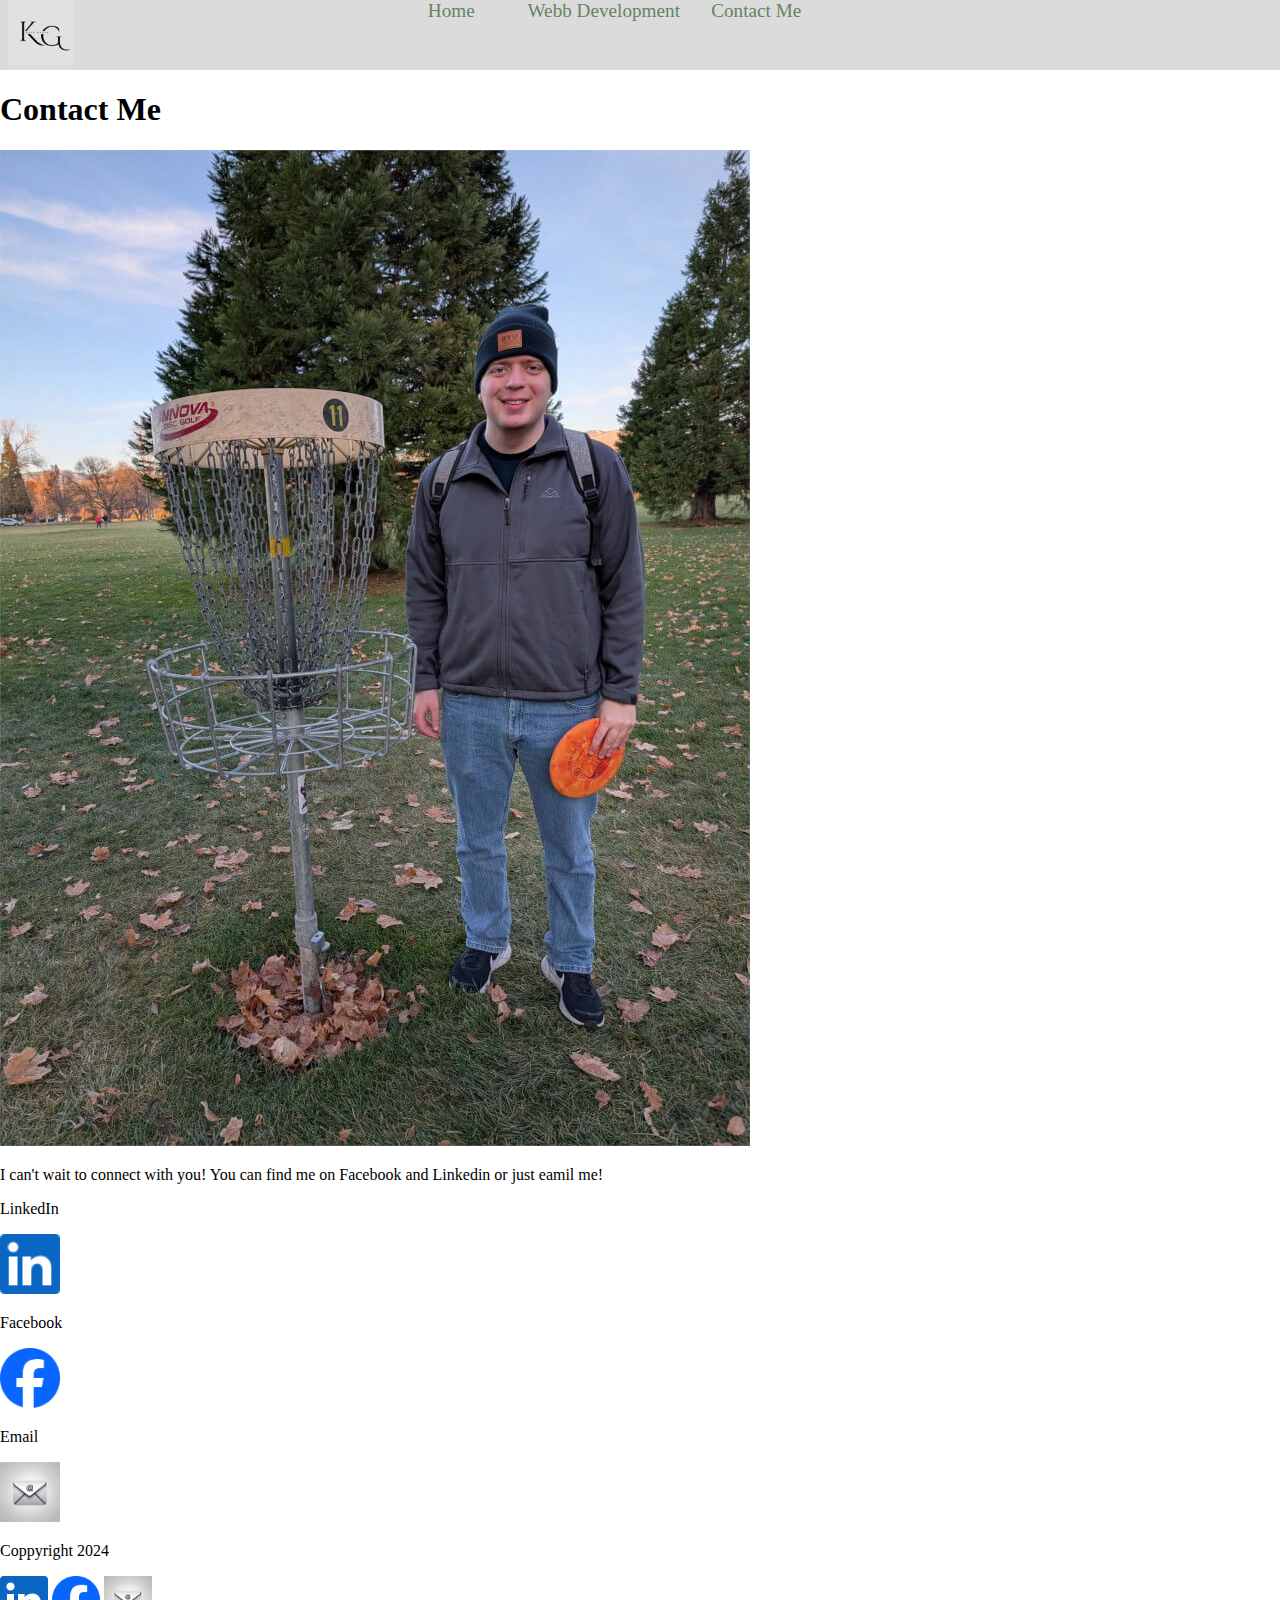
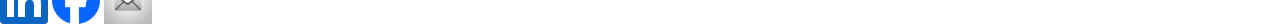
==== contact-me.html @ 1395120e "added htnl to all sites" ====
<!DOCTYPE html>
<html lang="en">
<head>
    <meta charset="UTF-8">
    <meta name="viewport" content="width=device-width, initial-scale=1.0">
    <link rel="stylesheet" href="styles/styles.css">
    <title>Document</title>
</head>
<body>
    <header>
        <a href="index.html"><img class="logo" src="images/portfolio-logo.png" alt="KG logo"></a>
        <nav>
            <a href="index.html">Home</a>
            <a href="webb-development.html">Webb Development</a>
            <a href="contact-me.html">Contact Me</a>
        </nav>
    </header>
    <main>
        <h1>Contact Me</h1>
        <div>
            <img src="images/me-discgolf.jpg" alt="Kyle Green outside">
            <p>I can't wait to connect with you!
               You can find me on Facebook and Linkedin or just eamil me!</p>
            <content>
                <p>LinkedIn</p>
                <img src="images/linkedin-In/Digital/Blue/1x/In-Blue-48.png" alt="LinkedIn icon">
                <p>Facebook</p>
                <img src="images/Facebook-Primary-Logo/Facebook_Logo_Primary.png" alt="FaceBook icon">
                <p>Email</p>
                <img src="images/email-icon.jpg" alt="Email icon">
            </content>
        </div>
    </main>
    <footer>
        <p>Coppyright 2024</p>
        <img src="images/linkedin-In/Digital/Blue/1x/In-Blue-48.png" alt="LinkedIn icon">
        <img src="images/Facebook-Primary-Logo/Facebook_Logo_Primary.png" alt="FaceBook icon">
        <img src="images/email-icon.jpg" alt="Email icon">
    </footer>
</body>
</html>
---- styles/styles.css ----
body {
    margin: 0;
}

header {
    background-color: #DBDBDB;
    text-align: center;
    font-size: 1.2em;
    display: grid;
    grid-template-columns: 80px auto;
    text-align: center;
    margin: 0 auto;
}

header img {
    width: 65px;
}

nav {
    display: grid;
    grid-template-columns: 1fr 1fr 1fr 1fr;
    text-align: center;
    margin: 0 auto;
}

nav a {
    min-width: 120px;
    text-decoration: none;
}

nav a:link, nav a:visited {
    color: #63855F;
}

nav a:hover {
    color: white;
    background-color: #63855F;
}

content img {
    width: 60px;
}

footer img {
    width: 48px;
}
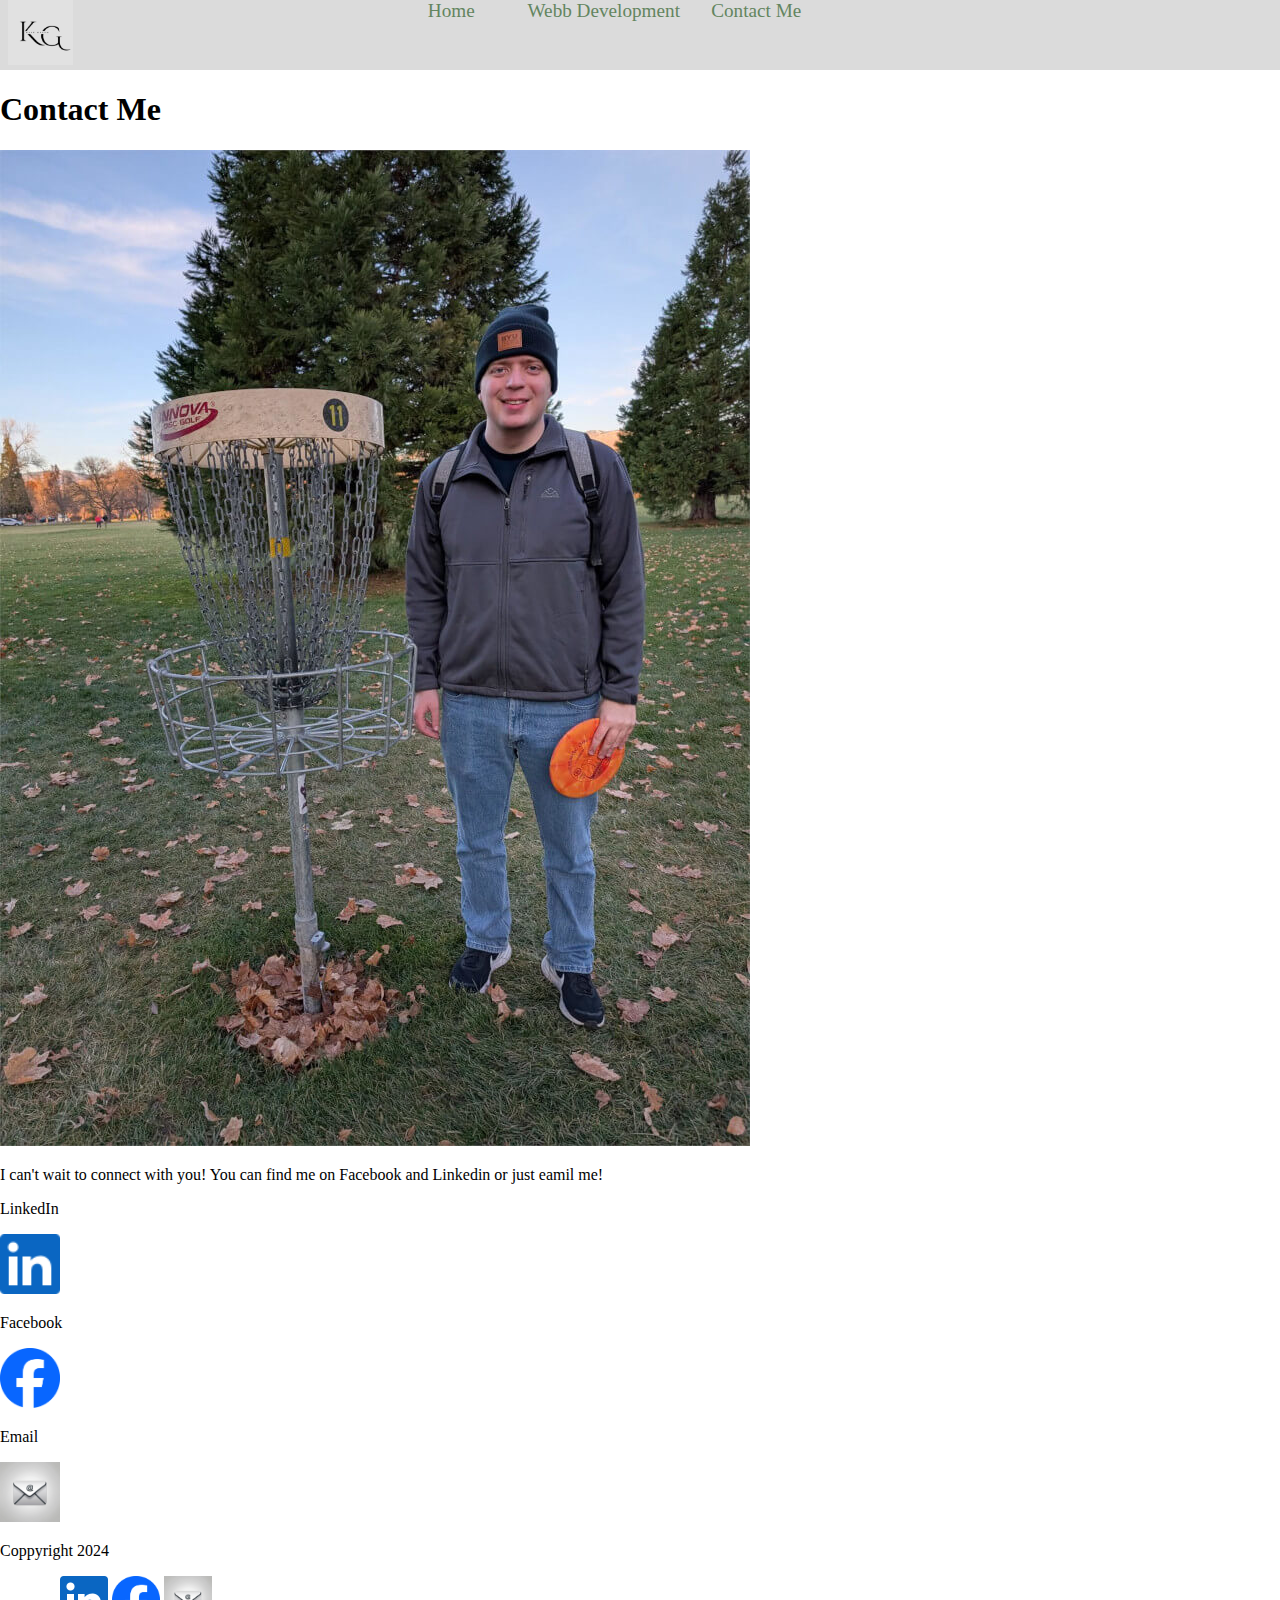
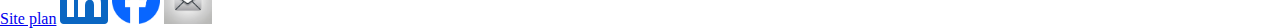
==== commit 09118a7f: "added site plan link to footer" ====
--- a/contact-me.html
+++ b/contact-me.html
@@ -33,6 +33,7 @@
     </main>
     <footer>
         <p>Coppyright 2024</p>
+        <a href="site-plan.html">Site plan</a>
         <img src="images/linkedin-In/Digital/Blue/1x/In-Blue-48.png" alt="LinkedIn icon">
         <img src="images/Facebook-Primary-Logo/Facebook_Logo_Primary.png" alt="FaceBook icon">
         <img src="images/email-icon.jpg" alt="Email icon">
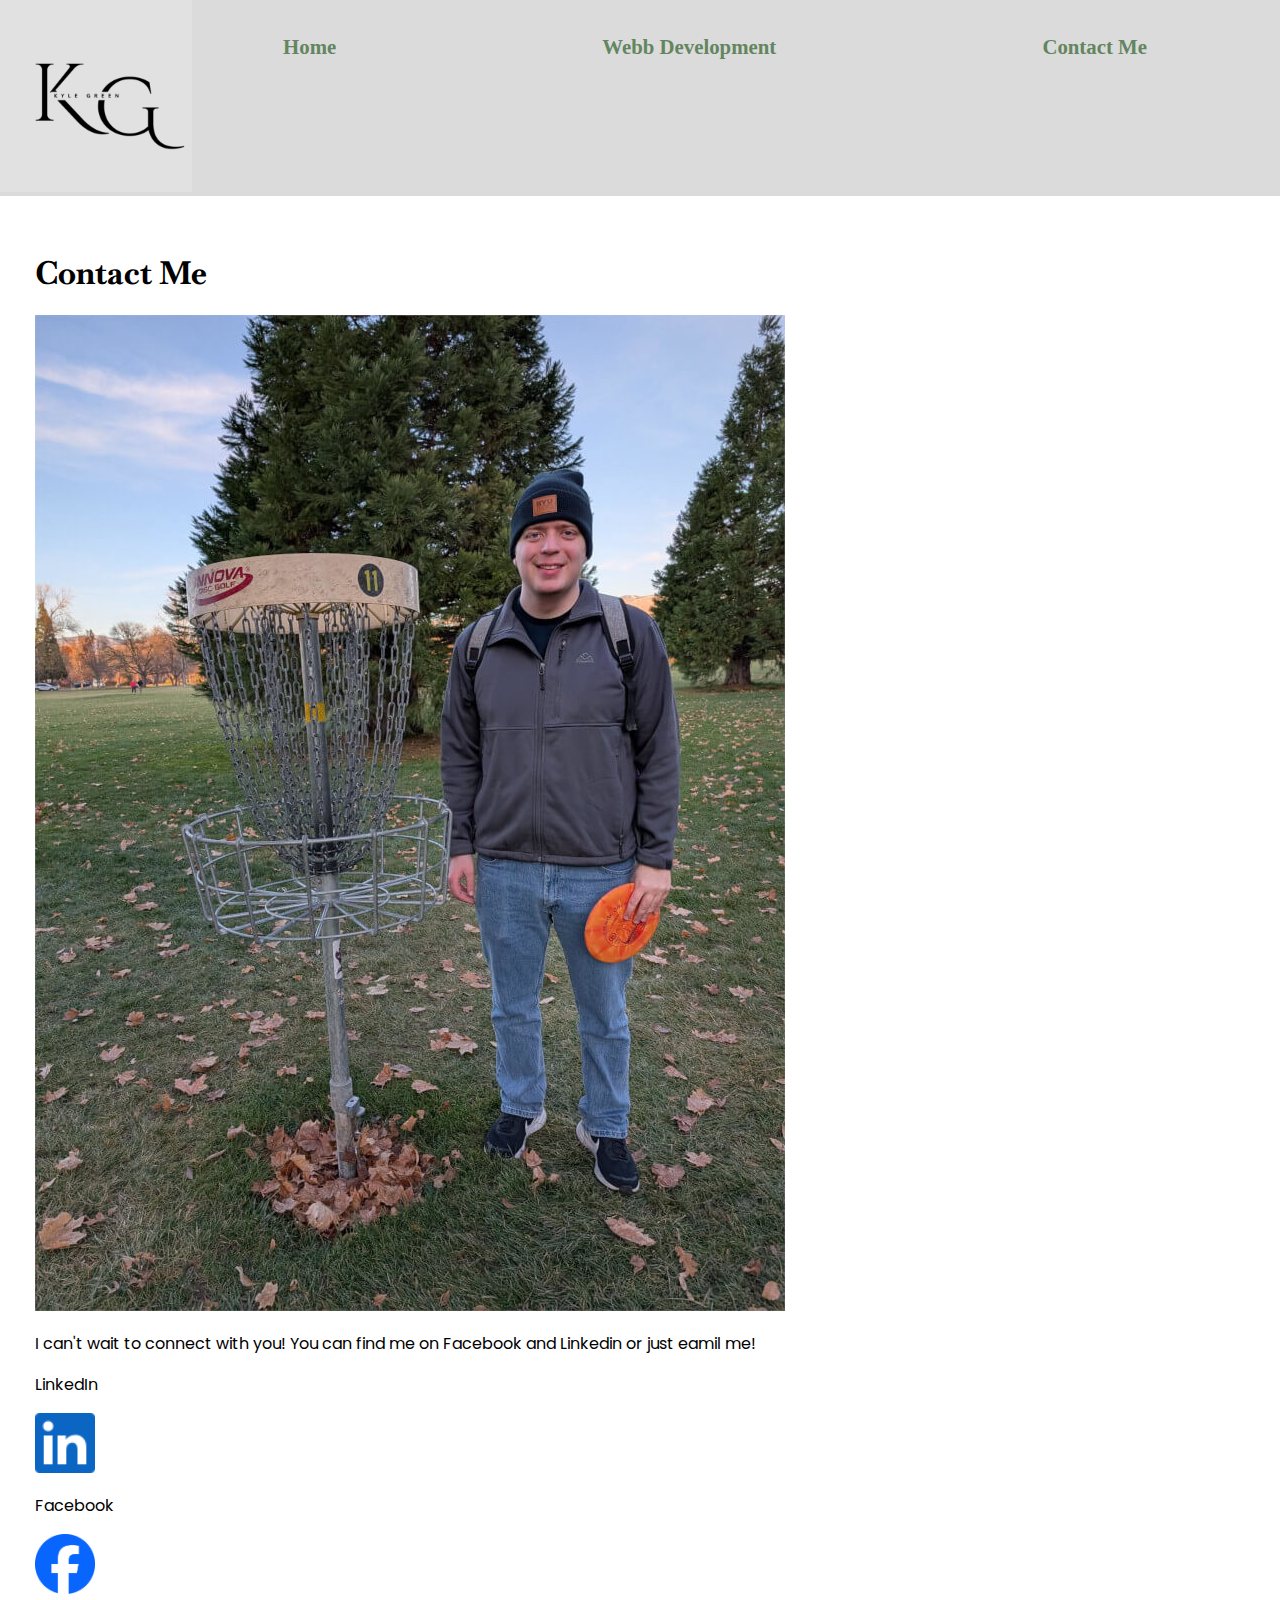
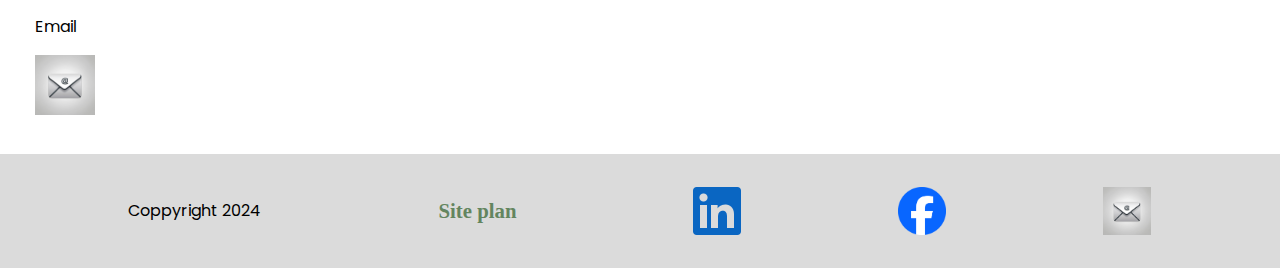
==== commit 4e8af96c: "added id to site plan link to other pages" ====
--- a/contact-me.html
+++ b/contact-me.html
@@ -33,7 +33,7 @@
     </main>
     <footer>
         <p>Coppyright 2024</p>
-        <a href="site-plan.html">Site plan</a>
+        <a id="footer-link" href="site-plan.html">Site plan</a>
         <img src="images/linkedin-In/Digital/Blue/1x/In-Blue-48.png" alt="LinkedIn icon">
         <img src="images/Facebook-Primary-Logo/Facebook_Logo_Primary.png" alt="FaceBook icon">
         <img src="images/email-icon.jpg" alt="Email icon">
--- a/styles/styles.css
+++ b/styles/styles.css
@@ -1,3 +1,4 @@
+@import url('https://fonts.googleapis.com/css2?family=Baskervville:ital@0;1&family=IM+Fell+Great+Primer+SC&family=Poppins:ital,wght@0,100;0,200;0,300;0,400;0,500;0,600;0,700;0,800;0,900;1,100;1,200;1,300;1,400;1,500;1,600;1,700;1,800;1,900&display=swap');
 
 
 body {
@@ -6,28 +7,33 @@
 
 header {
     background-color: #DBDBDB;
-    text-align: center;
-    font-size: 1.2em;
     display: grid;
-    grid-template-columns: 80px auto;
-    text-align: center;
-    margin: 0 auto;
+    grid-template-columns: 150px auto;
 }
 
-header img {
+#logo-link {
+    padding-top: 5px;
+    justify-self: center;
+    align-self: center;
     width: 65px;
 }
 
+#logo-link img{
+    width: 65px;
+}
+
+
 nav {
-    display: grid;
-    grid-template-columns: 1fr 1fr 1fr 1fr;
-    text-align: center;
-    margin: 0 auto;
+    display: flex;
+    justify-content: space-around;
 }
 
 nav a {
-    min-width: 120px;
     text-decoration: none;
+    text-align: center;
+    padding: 35px;
+    font-weight: bold;
+    font-size: 1.3em;
 }
 
 nav a:link, nav a:visited {
@@ -39,10 +45,61 @@
     background-color: #63855F;
 }
 
+main {
+    padding: 35px;
+}
+
+#home-page-top {
+    text-align: center;
+}
+
+h1 {
+    font-family: "Baskervville", serif;;
+}
+
+p {
+    font-family: "Poppins", Helvetica, sans-serif;;
+}
+
+#home-page-content {
+    display: grid;
+    grid-template-columns: 1fr 1fr;
+    padding-top: 60px;
+}
+
+#home-page-content img {
+    width: 85%;
+    margin: auto;
+    padding-left: 25px;
+    padding-bottom: 30px;
+}
+
 content img {
     width: 60px;
 }
 
+footer {
+    background-color: #DBDBDB;
+    padding: 25px 50px;
+    display: flex;
+    justify-content: space-around;
+    align-items: center;
+}
+
 footer img {
     width: 48px;
-}+}
+
+#footer-link:hover {
+    color: white;
+    background-color: #63855F;
+}
+
+footer a {
+    background-color: #DBDBDB;
+    color: #63855F;
+    text-decoration: none;
+    padding: 20px;
+    font-size: 1.3em;
+    font-weight: bold;
+}
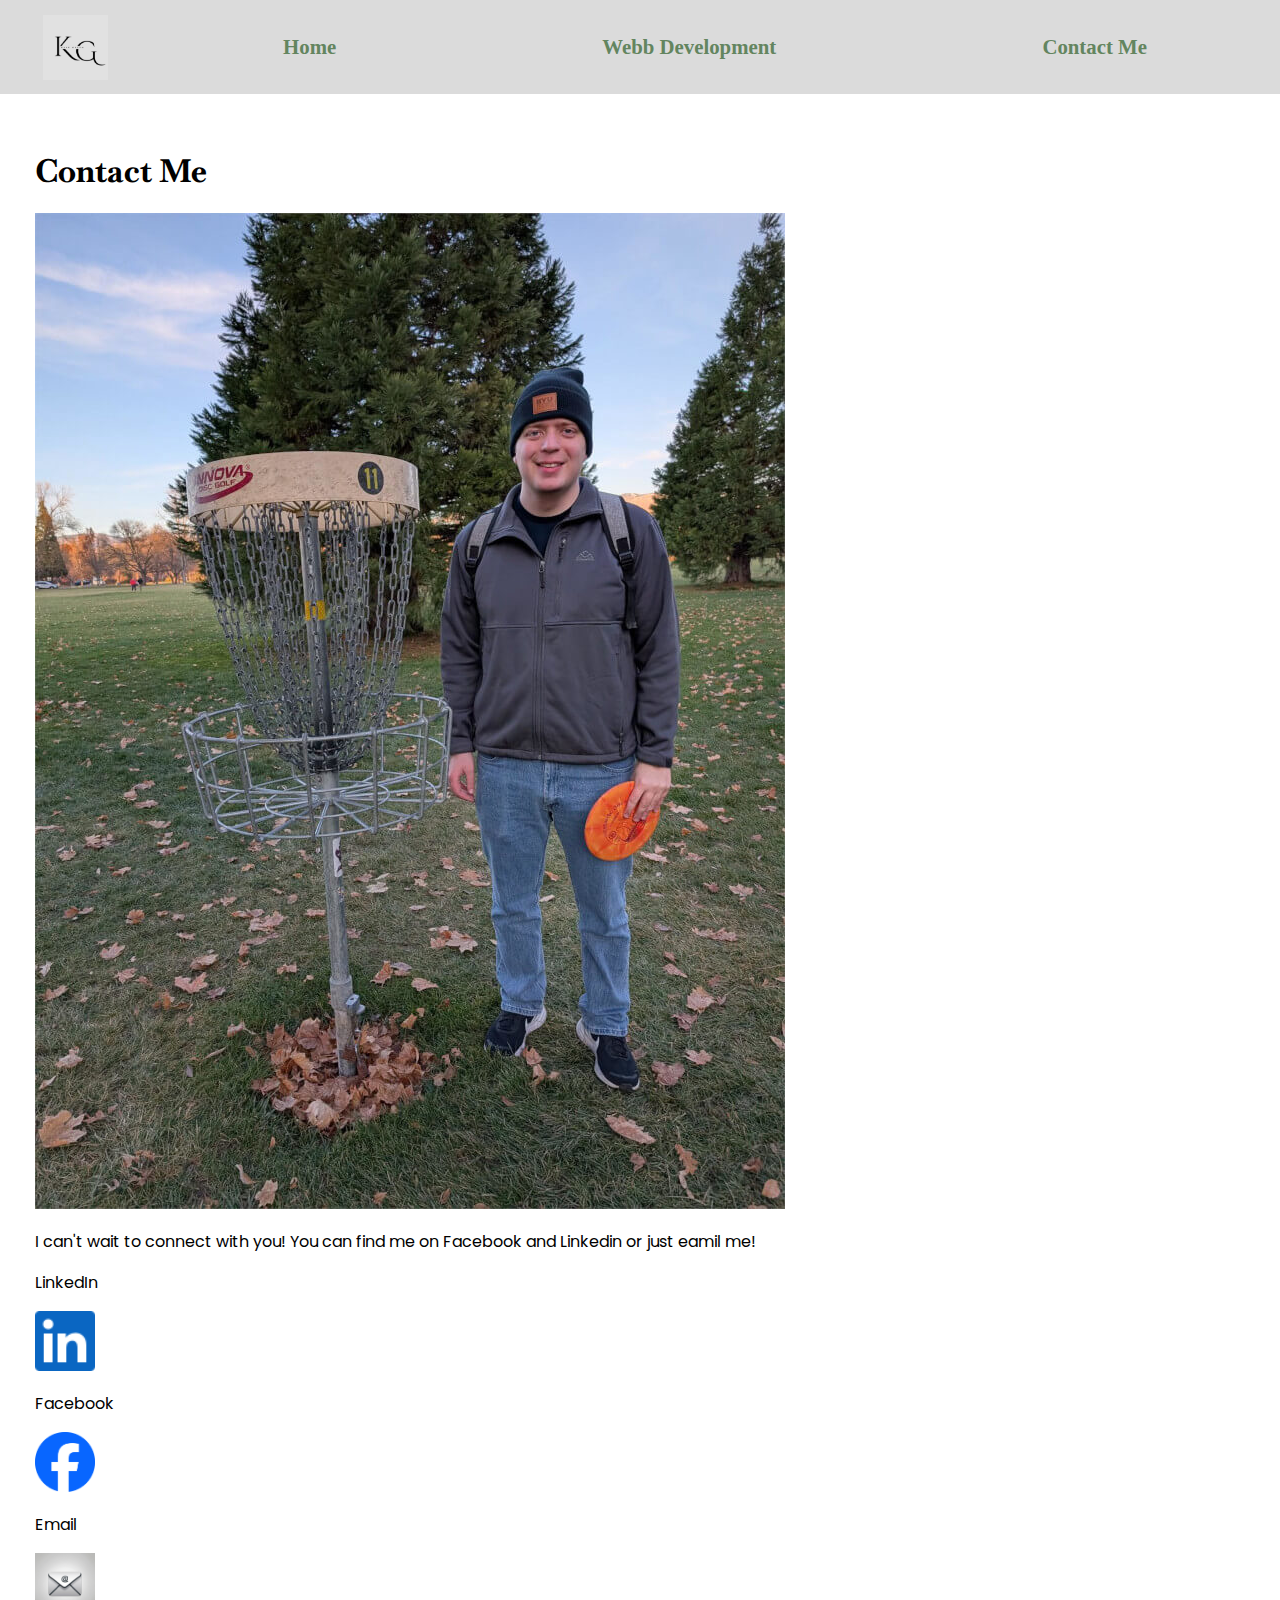
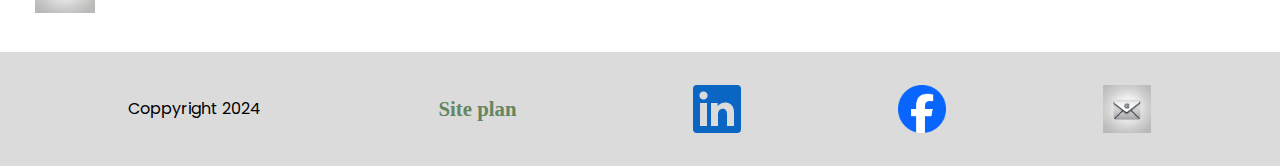
==== commit bb70b1cb: "fixed header across all pages" ====
--- a/contact-me.html
+++ b/contact-me.html
@@ -8,7 +8,7 @@
 </head>
 <body>
     <header>
-        <a href="index.html"><img class="logo" src="images/portfolio-logo.png" alt="KG logo"></a>
+        <a id="logo-link" href="index.html"><img class="logo" src="images/portfolio-logo.png" alt="KG logo"></a>
         <nav>
             <a href="index.html">Home</a>
             <a href="webb-development.html">Webb Development</a>
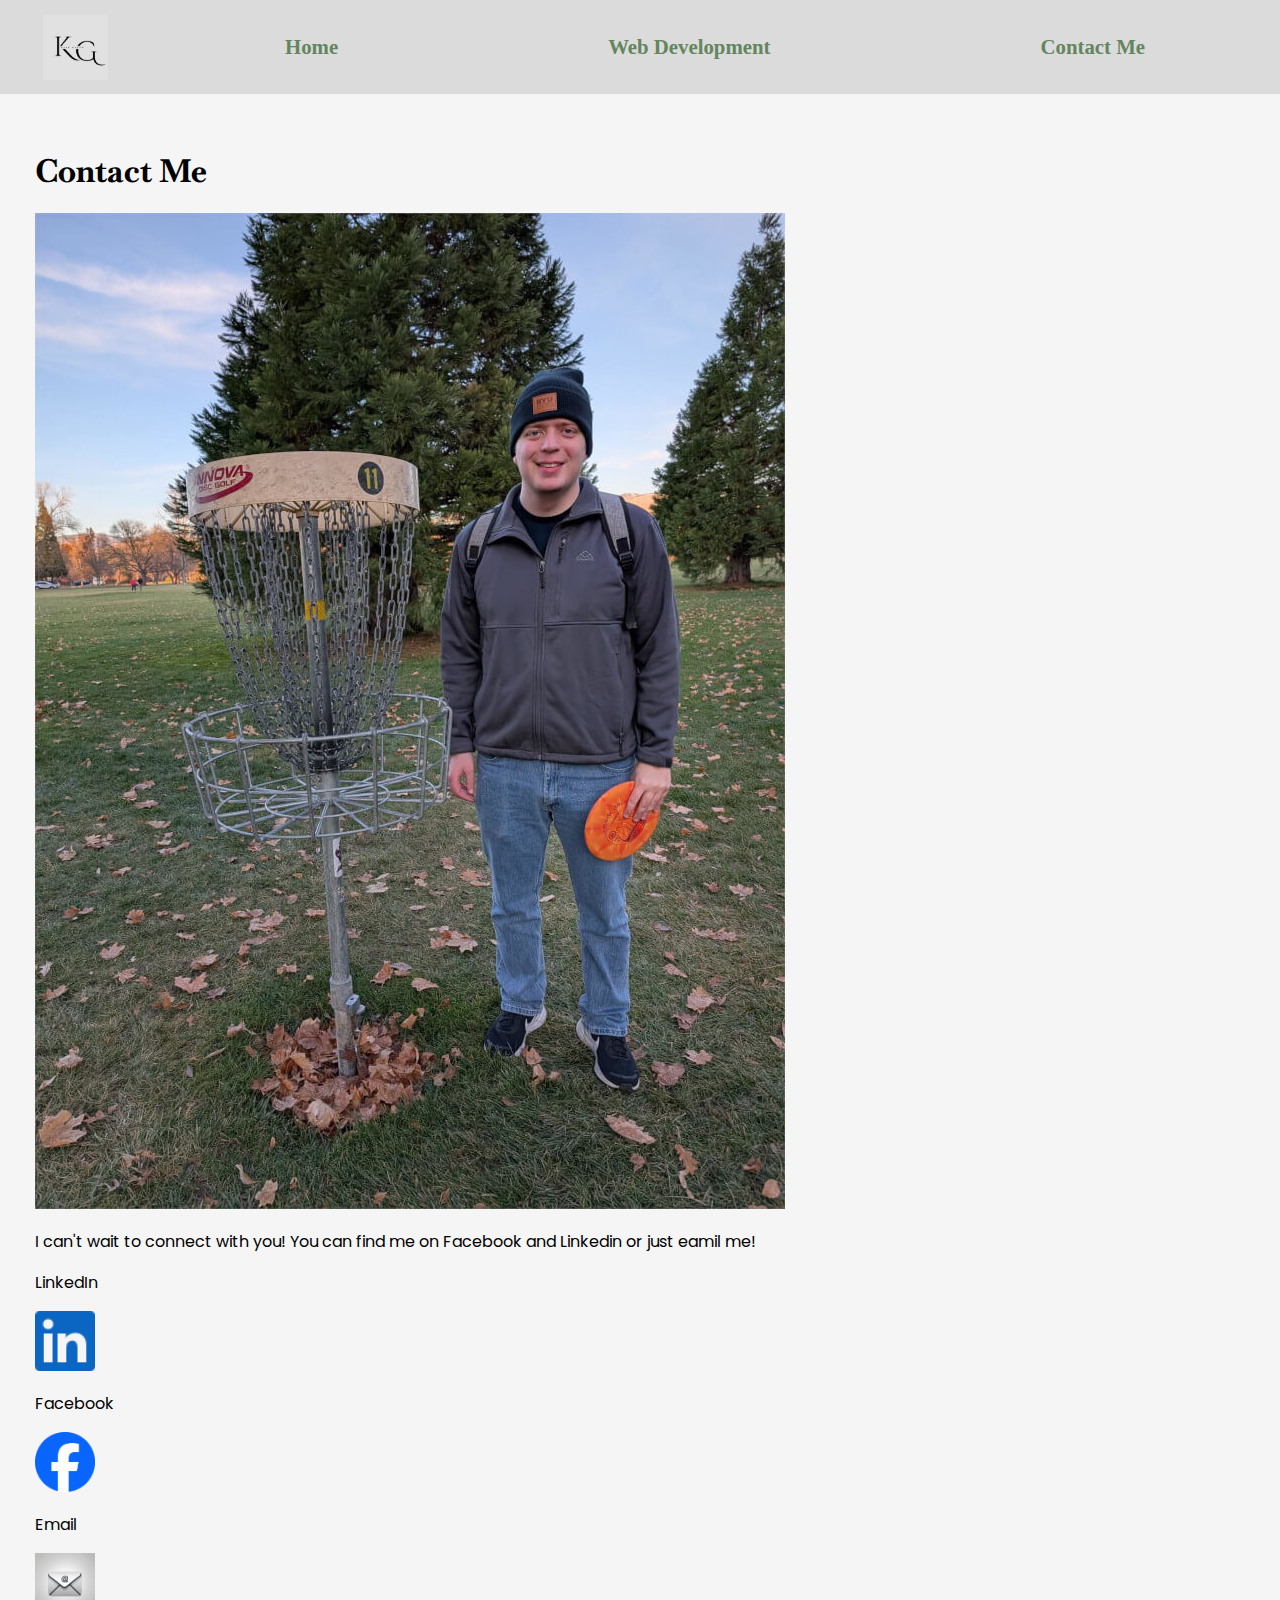
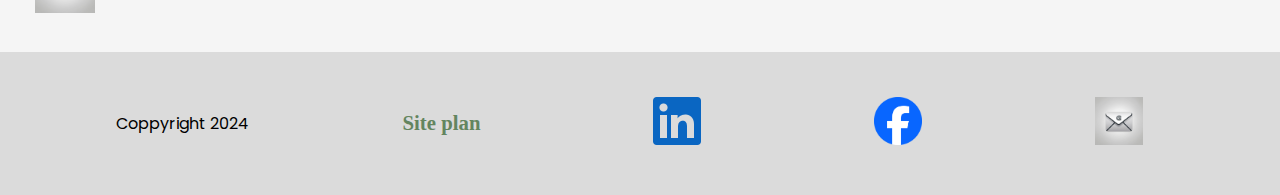
==== commit d1994fa0: "web development css" ====
--- a/contact-me.html
+++ b/contact-me.html
@@ -4,14 +4,14 @@
     <meta charset="UTF-8">
     <meta name="viewport" content="width=device-width, initial-scale=1.0">
     <link rel="stylesheet" href="styles/styles.css">
-    <title>Document</title>
+    <title>Contact Me</title>
 </head>
 <body>
     <header>
         <a id="logo-link" href="index.html"><img class="logo" src="images/portfolio-logo.png" alt="KG logo"></a>
         <nav>
             <a href="index.html">Home</a>
-            <a href="webb-development.html">Webb Development</a>
+            <a href="web-development.html">Web Development</a>
             <a href="contact-me.html">Contact Me</a>
         </nav>
     </header>
@@ -34,9 +34,9 @@
     <footer>
         <p>Coppyright 2024</p>
         <a id="footer-link" href="site-plan.html">Site plan</a>
-        <img src="images/linkedin-In/Digital/Blue/1x/In-Blue-48.png" alt="LinkedIn icon">
-        <img src="images/Facebook-Primary-Logo/Facebook_Logo_Primary.png" alt="FaceBook icon">
-        <img src="images/email-icon.jpg" alt="Email icon">
+        <a href="www.linkedin.com/in/kyle-green-55b366338" target="_blank"><img src="images/linkedin-In/Digital/Blue/1x/In-Blue-48.png" alt="LinkedIn icon"></a>
+        <a href="https://www.facebook.com/profile.php?id=100010194578554" target="_blank"><img src="images/Facebook-Primary-Logo/Facebook_Logo_Primary.png" alt="FaceBook icon"></a>
+        <a href="mailto:ksg721@gmail.com" target="_blank"><img src="images/email-icon.jpg" alt="Email icon"></a>
     </footer>
 </body>
 </html>--- a/styles/styles.css
+++ b/styles/styles.css
@@ -3,6 +3,7 @@
 
 body {
     margin: 0;
+    background-color: whitesmoke;
 }
 
 header {
@@ -54,11 +55,15 @@
 }
 
 h1 {
-    font-family: "Baskervville", serif;;
+    font-family: "Baskervville", serif;
 }
 
 p {
-    font-family: "Poppins", Helvetica, sans-serif;;
+    font-family: "Poppins", Helvetica, sans-serif;
+}
+
+a {
+    text-decoration: none;
 }
 
 #home-page-content {
@@ -72,6 +77,53 @@
     margin: auto;
     padding-left: 25px;
     padding-bottom: 30px;
+    transition: transform .5s;
+}
+
+#home-page-content img:hover{
+    transform: scale(1.2);
+}
+
+#web-development-content {
+    display: grid;
+    grid-template-columns: 1fr 1fr;
+    grid-template-rows: 150px 25px 425px;
+}
+
+#web-development-content h1 {
+    text-align: center;
+}
+
+#web-development-content p {
+    text-align: center;
+}
+
+#web-development-content img {
+    width: 45%;
+    margin: auto;
+    grid-column: 2/3;
+    grid-row: 1/4;
+    transition: transform .5s;
+}
+
+#web-development-content img:hover {
+    transform: scale(1.2);
+}
+
+#web-development-content button {
+    grid-row: 3/4;
+    font-family: "Poppins", Helvetica, sans-serif;
+    width: 200px;
+    margin: auto;
+    padding: 5px;
+    background-color: white;
+    border-radius: 4px;
+}
+
+#web-development-content button a {
+    font-size: 1.1em;
+    font-weight: bold;
+    color: #63855F;
 }
 
 content img {
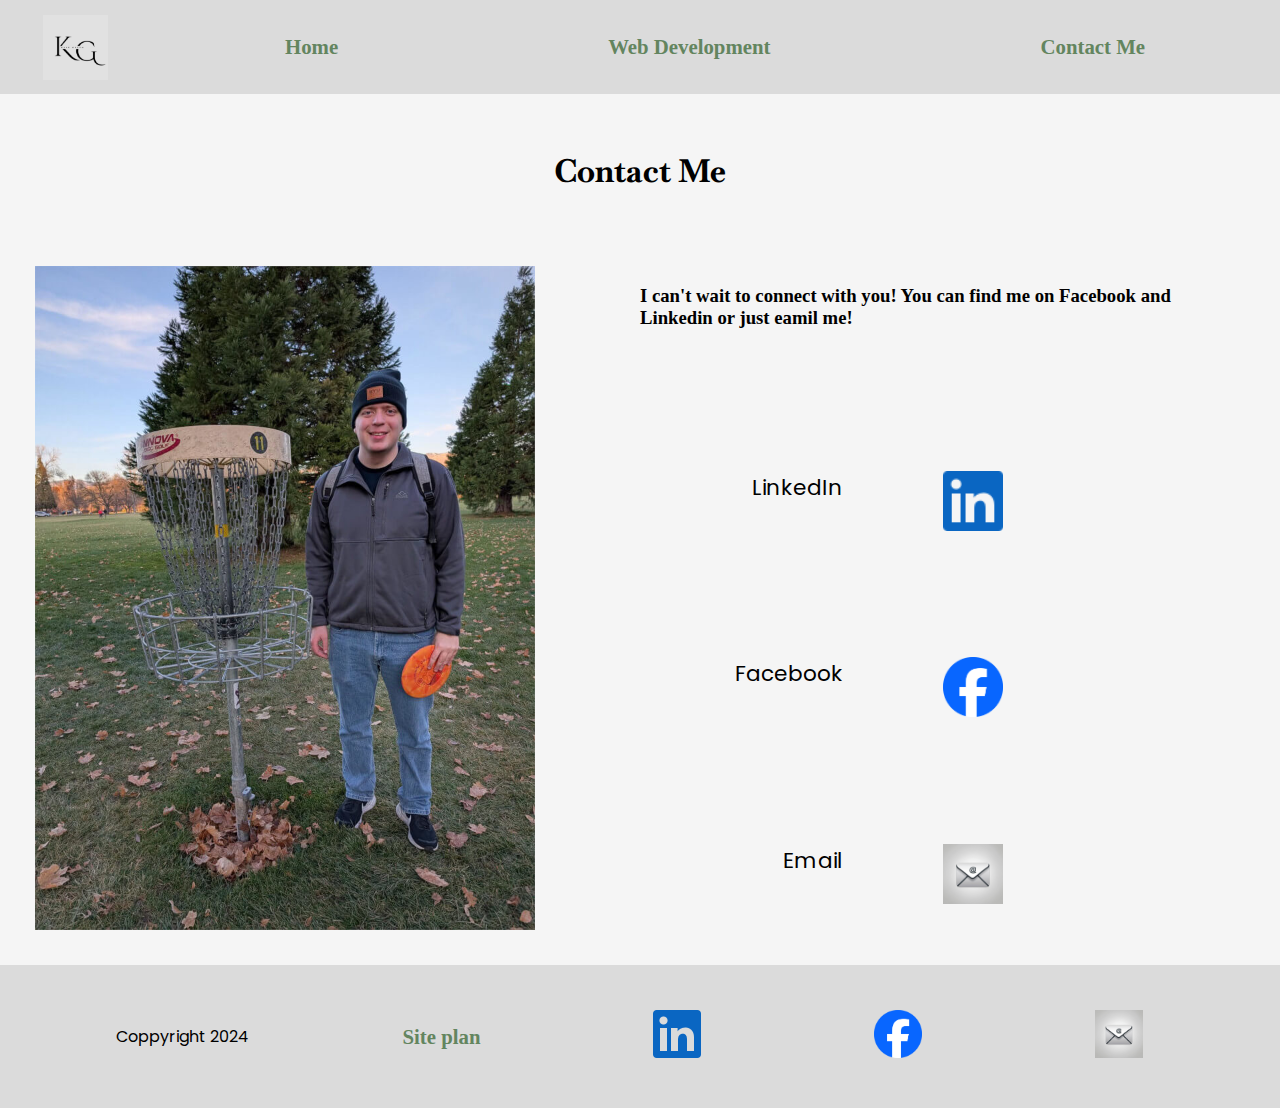
==== commit 5f8ab901: "added css to contact me" ====
--- a/contact-me.html
+++ b/contact-me.html
@@ -15,19 +15,18 @@
             <a href="contact-me.html">Contact Me</a>
         </nav>
     </header>
-    <main>
-        <h1>Contact Me</h1>
+    <main id="contact-me-content">
+        <h1 >Contact Me</h1>
         <div>
-            <img src="images/me-discgolf.jpg" alt="Kyle Green outside">
-            <p>I can't wait to connect with you!
-               You can find me on Facebook and Linkedin or just eamil me!</p>
+            <img id="contact-img" src="images/me-discgolf.jpg" alt="Kyle Green outside">
             <content>
+                <h3>I can't wait to connect with you! You can find me on Facebook and Linkedin or just eamil me!</h3>
                 <p>LinkedIn</p>
-                <img src="images/linkedin-In/Digital/Blue/1x/In-Blue-48.png" alt="LinkedIn icon">
+                <a href="www.linkedin.com/in/kyle-green-55b366338" target="_blank"><img src="images/linkedin-In/Digital/Blue/1x/In-Blue-48.png" alt="LinkedIn icon"></a>
                 <p>Facebook</p>
-                <img src="images/Facebook-Primary-Logo/Facebook_Logo_Primary.png" alt="FaceBook icon">
+                <a href="https://www.facebook.com/profile.php?id=100010194578554" target="_blank"><img src="images/Facebook-Primary-Logo/Facebook_Logo_Primary.png" alt="FaceBook icon"></a>
                 <p>Email</p>
-                <img src="images/email-icon.jpg" alt="Email icon">
+                <a href="mailto:ksg721@gmail.com" target="_blank"><img src="images/email-icon.jpg" alt="Email icon"></a>
             </content>
         </div>
     </main>
--- a/styles/styles.css
+++ b/styles/styles.css
@@ -77,12 +77,248 @@
     margin: auto;
     padding-left: 25px;
     padding-bottom: 30px;
-    transition: transform .5s;
-}
-
-#home-page-content img:hover{
-    transform: scale(1.2);
-}
+}
+
+#myImg {
+    border-radius: 5px;
+    cursor: pointer;
+    transition: 0.3s;
+  }
+  
+  
+  /* The Modal (background) */
+  .modal {
+    display: none; /* Hidden by default */
+    position: fixed; /* Stay in place */
+    z-index: 1; /* Sit on top */
+    padding-top: 100px; /* Location of the box */
+    left: 0;
+    top: 0;
+    width: 100%; /* Full width */
+    height: 100%; /* Full height */
+    overflow: auto; /* Enable scroll if needed */
+    background-color: rgb(0,0,0); /* Fallback color */
+    background-color: rgba(0,0,0,0.9); /* Black w/ opacity */
+  }
+  
+  /* Modal Content (Image) */
+  .modal-content {
+    margin: auto;
+    display: block;
+    width: 80%;
+    max-width: 700px;
+  }
+  
+  /* Caption of Modal Image (Image Text) - Same Width as the Image */
+  #caption {
+    margin: auto;
+    display: block;
+    width: 80%;
+    max-width: 700px;
+    text-align: center;
+    color: #ccc;
+    padding: 10px 0;
+    height: 150px;
+  }
+  
+  /* Add Animation - Zoom in the Modal */
+  .modal-content, #caption {
+    animation-name: zoom;
+    animation-duration: 0.6s;
+  }
+  
+  @keyframes zoom {
+    from {transform:scale(0)}
+    to {transform:scale(1)}
+  }
+  
+  /* The Close Button */
+  .close {
+    position: absolute;
+    top: 15px;
+    right: 35px;
+    color: #f1f1f1;
+    font-size: 40px;
+    font-weight: bold;
+    transition: 0.3s;
+  }
+  
+  .close:hover,
+  .close:focus {
+    color: #bbb;
+    text-decoration: none;
+    cursor: pointer;
+  }
+  
+  /* 100% Image Width on Smaller Screens */
+  @media only screen and (max-width: 700px){
+    .modal-content {
+      width: 100%;
+    }
+  }
+
+
+/* Style the Image Used to Trigger the Modal */
+#myImg {
+  border-radius: 5px;
+  cursor: pointer;
+  transition: 0.3s;
+}
+
+#myImg:hover {opacity: 0.7;}
+
+/* The Modal (background) */
+.modal {
+  display: none; /* Hidden by default */
+  position: fixed; /* Stay in place */
+  z-index: 1; /* Sit on top */
+  padding-top: 100px; /* Location of the box */
+  left: 0;
+  top: 0;
+  width: 100%; /* Full width */
+  height: 100%; /* Full height */
+  overflow: auto; /* Enable scroll if needed */
+  background-color: rgb(0,0,0); /* Fallback color */
+  background-color: rgba(0,0,0,0.9); /* Black w/ opacity */
+}
+
+/* Modal Content (Image) */
+.modal-content {
+  margin: auto;
+  display: block;
+  width: 80%;
+  max-width: 700px;
+}
+
+/* Caption of Modal Image (Image Text) - Same Width as the Image */
+#caption {
+  margin: auto;
+  display: block;
+  width: 80%;
+  max-width: 700px;
+  text-align: center;
+  color: #ccc;
+  padding: 10px 0;
+  height: 150px;
+}
+
+/* Add Animation - Zoom in the Modal */
+.modal-content, #caption {
+  animation-name: zoom;
+  animation-duration: 0.6s;
+}
+
+@keyframes zoom {
+  from {transform:scale(0)}
+  to {transform:scale(1)}
+}
+
+/* The Close Button */
+.close {
+  position: absolute;
+  top: 15px;
+  right: 35px;
+  color: #f1f1f1;
+  font-size: 40px;
+  font-weight: bold;
+  transition: 0.3s;
+}
+
+.close:hover,
+.close:focus {
+  color: #bbb;
+  text-decoration: none;
+  cursor: pointer;
+}
+
+/* 100% Image Width on Smaller Screens */
+@media only screen and (max-width: 700px){
+  .modal-content {
+    width: 100%;
+  }
+}
+
+
+
+/* Style the Image Used to Trigger the Modal */
+#myImg2 {
+    border-radius: 5px;
+    cursor: pointer;
+    transition: 0.3s;
+  }
+  
+  #myImg2:hover {opacity: 0.7;}
+  
+  /* The Modal (background) */
+  .modal2 {
+    display: none; /* Hidden by default */
+    position: fixed; /* Stay in place */
+    z-index: 1; /* Sit on top */
+    padding-top: 100px; /* Location of the box */
+    left: 0;
+    top: 0;
+    width: 100%; /* Full width */
+    height: 100%; /* Full height */
+    overflow: auto; /* Enable scroll if needed */
+    background-color: rgb(0,0,0); /* Fallback color */
+    background-color: rgba(0,0,0,0.9); /* Black w/ opacity */
+  }
+  
+  /* Modal Content (Image) */
+  .modal-content2 {
+    margin: auto;
+    display: block;
+    width: 80%;
+    max-width: 700px;
+  }
+  
+  /* Caption of Modal Image (Image Text) - Same Width as the Image */
+  #caption2 {
+    margin: auto;
+    display: block;
+    width: 80%;
+    max-width: 700px;
+    text-align: center;
+    color: #ccc;
+    padding: 10px 0;
+    height: 150px;
+  }
+  
+  /* Add Animation - Zoom in the Modal */
+  .modal-content2, #caption2 {
+    animation-name: zoom;
+    animation-duration: 0.6s;
+  }
+  
+  @keyframes zoom {
+    from {transform:scale(0)}
+    to {transform:scale(1)}
+  }
+  
+  /* The Close Button */
+  .close2 {
+    position: absolute;
+    top: 15px;
+    right: 35px;
+    color: #f1f1f1;
+    font-size: 40px;
+    font-weight: bold;
+    transition: 0.3s;
+  }
+  
+  .close2:hover,
+  .close2:focus {
+    color: #bbb;
+    text-decoration: none;
+    cursor: pointer;
+  }
+  
+  /* 100% Image Width on Smaller Screens */
+  @media only screen and (max-width: 700px){
+    .modal-content2 {
+      width: 100%;
+    }
+  }
 
 #web-development-content {
     display: grid;
@@ -110,24 +346,66 @@
     transform: scale(1.2);
 }
 
-#web-development-content button {
+#web-development-content a {
     grid-row: 3/4;
     font-family: "Poppins", Helvetica, sans-serif;
-    width: 200px;
-    margin: auto;
-    padding: 5px;
+    text-align: center;
+    width: 300px;
+    margin: auto;
+    padding: 6px;
     background-color: white;
     border-radius: 4px;
-}
-
-#web-development-content button a {
-    font-size: 1.1em;
+    font-size: 18pt;
     font-weight: bold;
     color: #63855F;
+    border: 2px solid black;
+}
+
+#web-development-content a:hover {
+    color: white;
+    background-color: #63855F;
 }
 
 content img {
     width: 60px;
+}
+
+#contact-me-content h1 {
+  text-align: center;
+  margin-bottom: 75px;
+}
+
+#contact-me-content div {
+  display: grid;
+  grid-template-columns: 1fr 1fr;
+}
+
+#contact-me-content div content {
+  display: grid;
+  grid-template-columns: 1fr 1fr;
+}
+
+h3{
+  grid-column: 1/3;
+}
+
+#contact-me-content p {
+  margin-top: 20px;
+  padding-right: 100px;
+  text-align: right;
+  font-size: 1.35em;
+}
+
+#contact-me-content p {
+  margin-top: 100px;
+}
+
+#contact-me-content div content img {
+  margin-top: 100px;
+}
+
+#contact-img {
+  width: 500px;
 }
 
 footer {
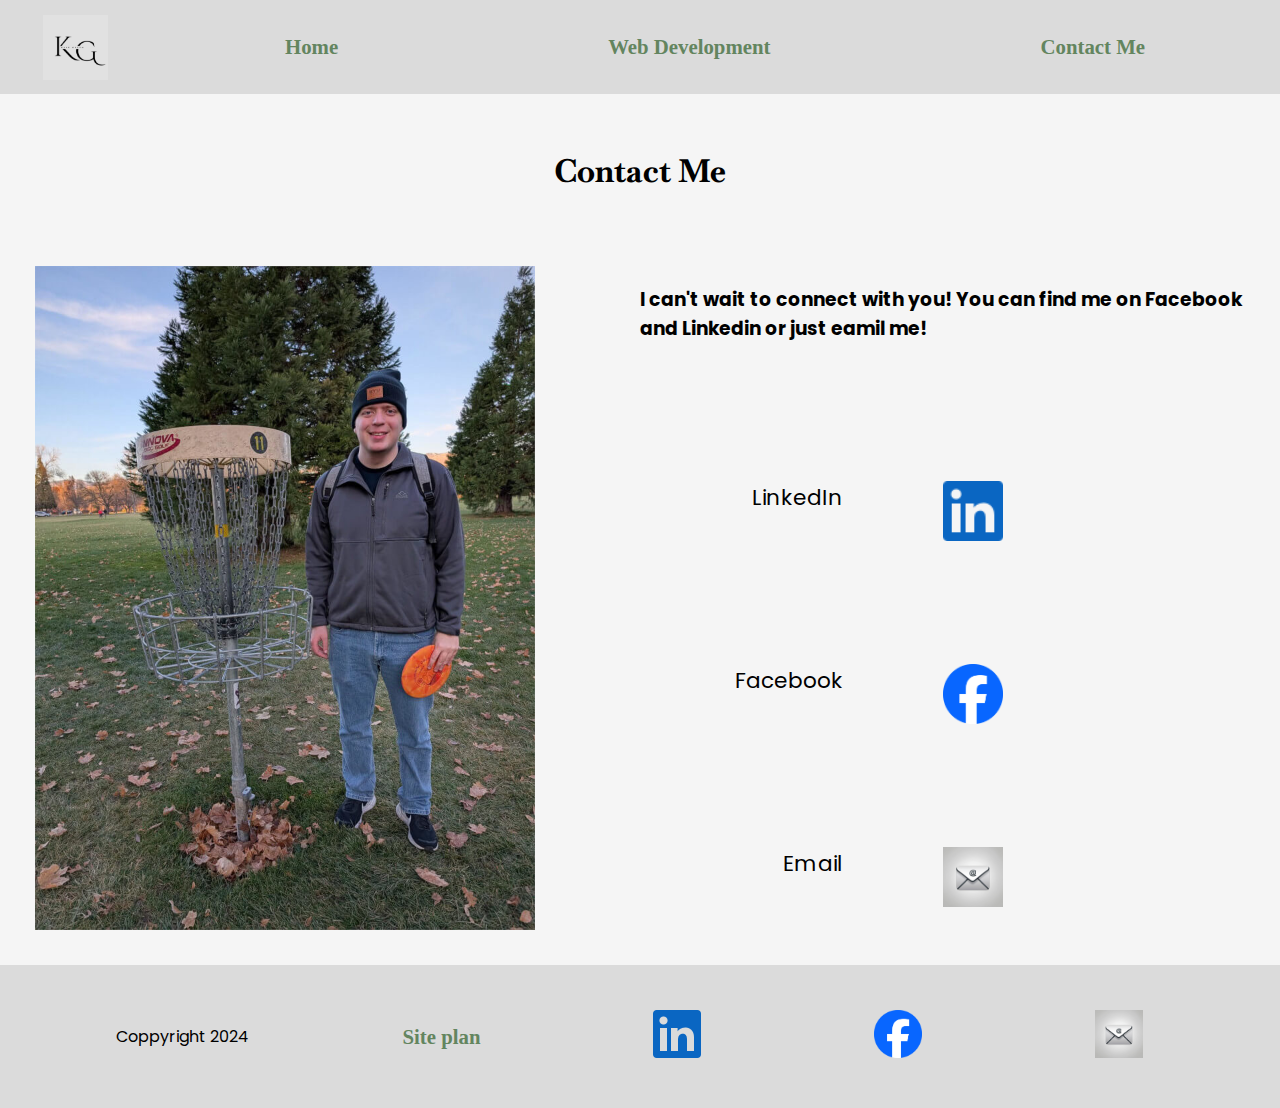
==== commit 43e82e30: "fixed validation error" ====
--- a/contact-me.html
+++ b/contact-me.html
@@ -19,21 +19,21 @@
         <h1 >Contact Me</h1>
         <div>
             <img id="contact-img" src="images/me-discgolf.jpg" alt="Kyle Green outside">
-            <content>
+            <div id="content">
                 <h3>I can't wait to connect with you! You can find me on Facebook and Linkedin or just eamil me!</h3>
                 <p>LinkedIn</p>
-                <a href="www.linkedin.com/in/kyle-green-55b366338" target="_blank"><img src="images/linkedin-In/Digital/Blue/1x/In-Blue-48.png" alt="LinkedIn icon"></a>
+                <a href="https://www.linkedin.com/in/kyle-green-55b366338" target="_blank"><img src="images/linkedin-In/Digital/Blue/1x/In-Blue-48.png" alt="LinkedIn icon"></a>
                 <p>Facebook</p>
                 <a href="https://www.facebook.com/profile.php?id=100010194578554" target="_blank"><img src="images/Facebook-Primary-Logo/Facebook_Logo_Primary.png" alt="FaceBook icon"></a>
                 <p>Email</p>
                 <a href="mailto:ksg721@gmail.com" target="_blank"><img src="images/email-icon.jpg" alt="Email icon"></a>
-            </content>
+            </div>
         </div>
     </main>
     <footer>
         <p>Coppyright 2024</p>
         <a id="footer-link" href="site-plan.html">Site plan</a>
-        <a href="www.linkedin.com/in/kyle-green-55b366338" target="_blank"><img src="images/linkedin-In/Digital/Blue/1x/In-Blue-48.png" alt="LinkedIn icon"></a>
+        <a href="https://www.linkedin.com/in/kyle-green-55b366338" target="_blank"><img src="images/linkedin-In/Digital/Blue/1x/In-Blue-48.png" alt="LinkedIn icon"></a>
         <a href="https://www.facebook.com/profile.php?id=100010194578554" target="_blank"><img src="images/Facebook-Primary-Logo/Facebook_Logo_Primary.png" alt="FaceBook icon"></a>
         <a href="mailto:ksg721@gmail.com" target="_blank"><img src="images/email-icon.jpg" alt="Email icon"></a>
     </footer>
--- a/styles/styles.css
+++ b/styles/styles.css
@@ -58,7 +58,7 @@
     font-family: "Baskervville", serif;
 }
 
-p {
+p, h3 {
     font-family: "Poppins", Helvetica, sans-serif;
 }
 
@@ -366,7 +366,7 @@
     background-color: #63855F;
 }
 
-content img {
+#content img {
     width: 60px;
 }
 
@@ -380,7 +380,7 @@
   grid-template-columns: 1fr 1fr;
 }
 
-#contact-me-content div content {
+#content {
   display: grid;
   grid-template-columns: 1fr 1fr;
 }
@@ -400,7 +400,7 @@
   margin-top: 100px;
 }
 
-#contact-me-content div content img {
+#content img {
   margin-top: 100px;
 }
 
